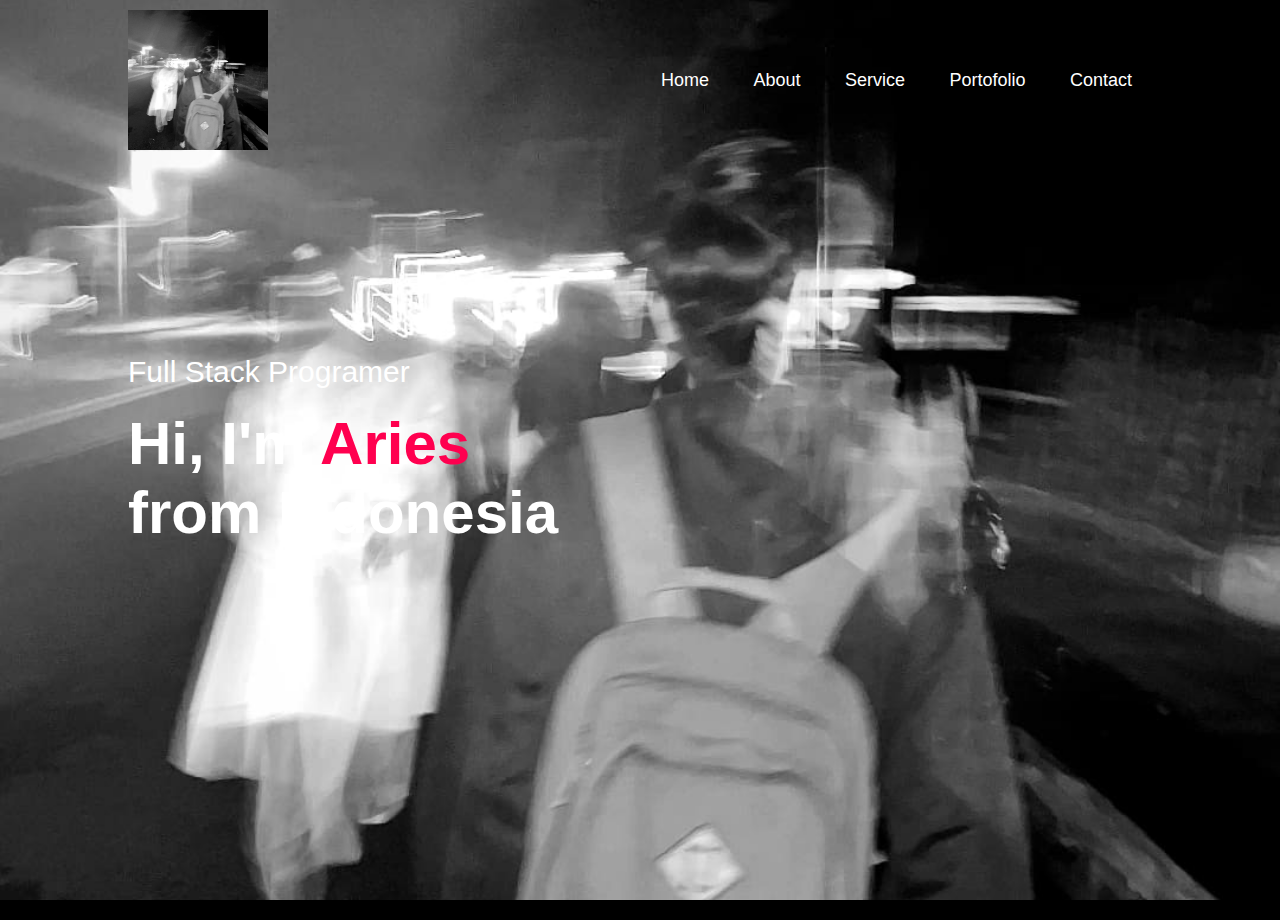
==== tesPersonal/index.html @ a739a210 "Add files via upload" ====
<!DOCTYPE html>
<html lang="en">
<head>
    <meta charset="UTF-8">
    <meta name="viewport" content="width=device-width, initial-scale=1.0">
    <title>Personal WEB Aris</title>
    <link rel="stylesheet" href="style.css">
</head>
<body>
    <div id="header">
        <div class="container">
            <nav>
                <img src="src/Aris.jpg" class="logo">
                <ul>
                    <li><a href="#">Home</a></li>
                    <li><a href="#">About</a></li>
                    <li><a href="#">Service</a></li>
                    <li><a href="#">Portofolio</a></li>
                    <li><a href="#">Contact</a></li>
                </ul>
            </nav>
            <div class="header-text">
                <p>Full Stack Programer</p>
                <h1>Hi, I'm <span>Aries</span><br>
                from Indonesia</h1>
            </div>
        </div>
    </div>
    <div id="about">
        <div class="container">
            <div class="row">
                <div class="about-col-1">
                    
                </div>
                <div class="about-col-2"></div>
            </div>
        </div>
    </div>

</body>
</html>
---- tesPersonal/style.css ----
*{
    margin: 0;
    padding: 0;
    font-family: 'Poppins', sans-serif;
    box-sizing: border-box;
}

body {
    background: black;
    color: white;
}

#header {
    width: 100%;
    height: 100vh;
    background-image: url(src/Aris.jpg);
    background-size: cover;
    background-position: center;
}

.container {
    padding: 10px 10%;
}

nav {
    display: flex;
    align-items: center;
    justify-content: space-between;
    flex-wrap: wrap;
}

.logo {
    width: 140px;
}

nav ul li {
    display: inline-block;
    list-style: none;
    margin: 10px 20px;
}

nav ul li a {
    color: white;
    text-decoration: none;
    font-size: 18px;
    position: relative;
}

nav ul li a::after {
    content: '';
    width: 0;
    height: 3px;
    background: #ff004f;
    position: absolute;
    left: 0;
    bottom: -6px;
    transition: 0.3s;
}

nav ul li a:hover::after {
    width: 100%;
}

.header-text {
    margin-top: 20%;
    font-size: 30px;
}

.header-text h1 {
    font-size: 60px;
    margin-top: 20px;
}

.header-text h1 span {
    color: #ff004f;
}
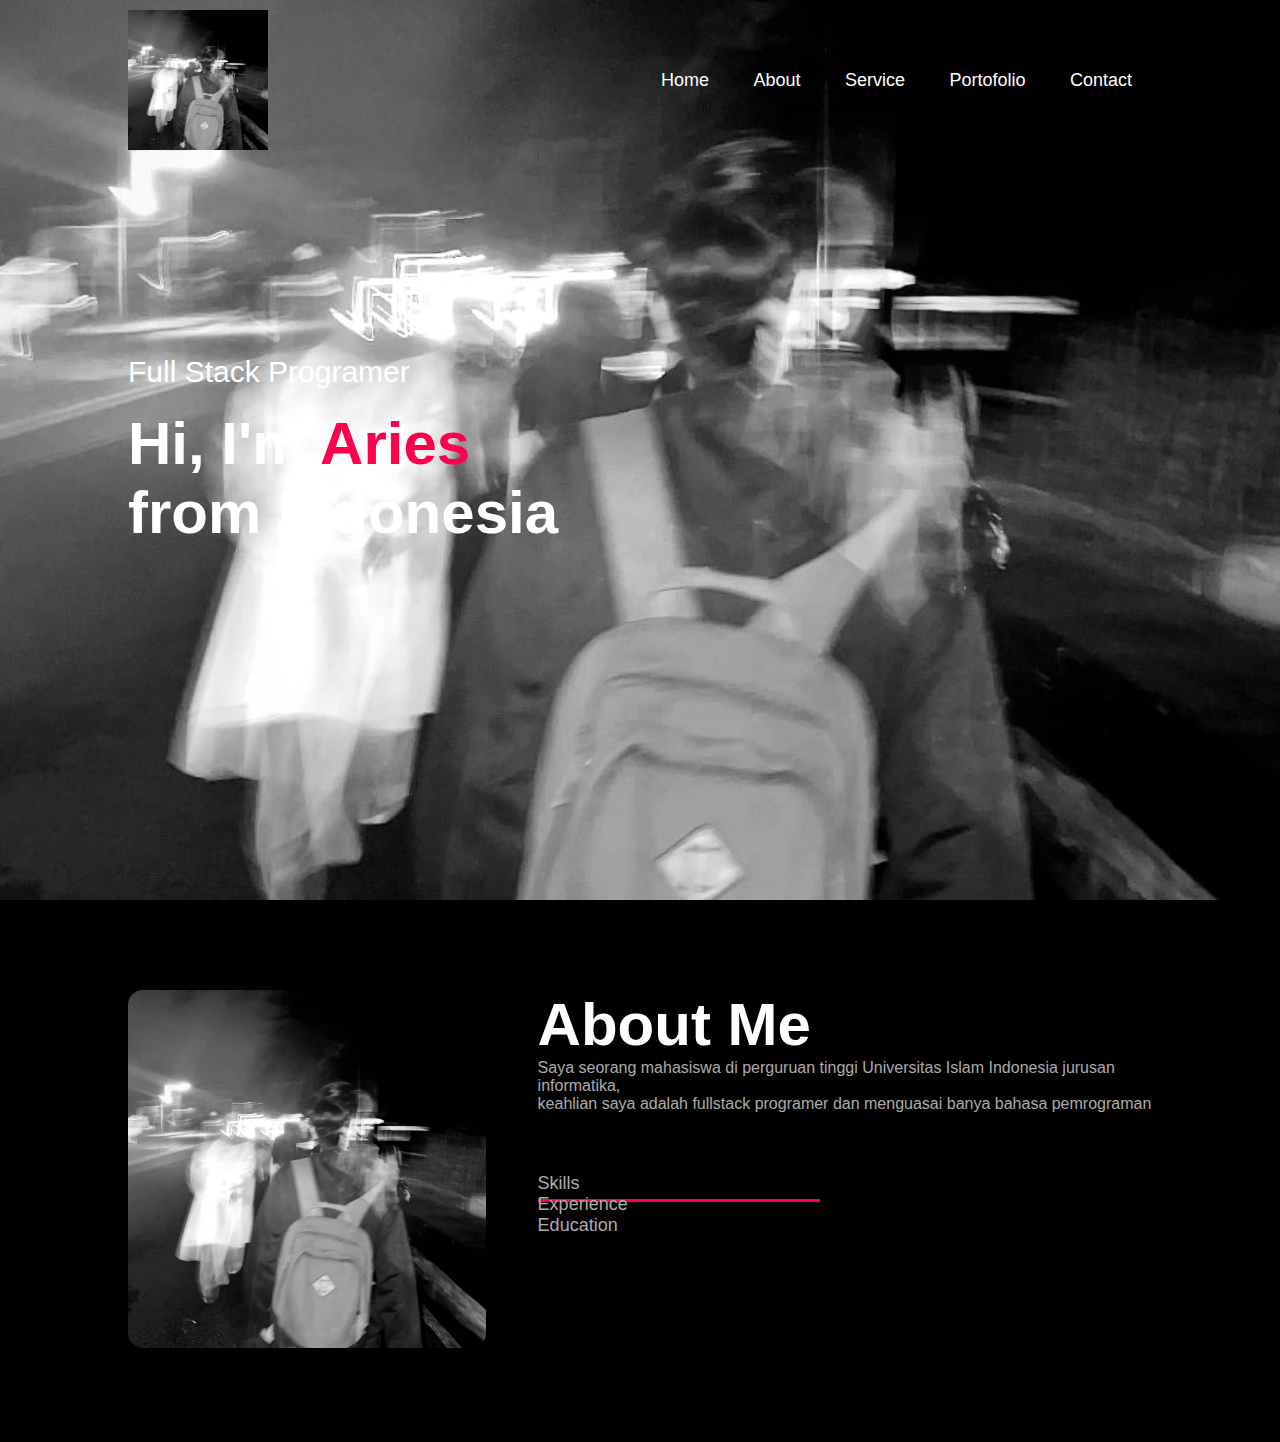
==== commit 6fdf3421: "Add files via upload" ====
--- a/tesPersonal/index.html
+++ b/tesPersonal/index.html
@@ -26,13 +26,22 @@
             </div>
         </div>
     </div>
+    <!-- about -->
     <div id="about">
         <div class="container">
             <div class="row">
                 <div class="about-col-1">
-                    
+                    <img src="src/Aris.jpg">
                 </div>
-                <div class="about-col-2"></div>
+                <div class="about-col-2">
+                    <h1 class="sub-title">About Me</h1>
+                    <p>Saya seorang mahasiswa di perguruan tinggi Universitas Islam Indonesia jurusan informatika,<br>
+                    keahlian saya adalah fullstack programer dan menguasai banya bahasa pemrograman</p>
+                    <div class="tab-titles"></div>
+                        <p class="tab-links active-link">Skills</p>
+                        <p class="tab-links">Experience</p>
+                        <p class="tab-links">Education</p>
+                </div>
             </div>
         </div>
     </div>
--- a/tesPersonal/style.css
+++ b/tesPersonal/style.css
@@ -73,4 +73,64 @@
 
 .header-text h1 span {
     color: #ff004f;
+}
+
+/* About */
+
+#about {
+    padding: 80px 0;
+    color: #ababab;
+}
+
+.row {
+    display: flex;
+    justify-content: space-between;
+    flex-wrap: wrap;
+}
+
+.about-col-1 {
+    flex-basis: 35%;    
+}
+
+.about-col-1 img {
+    width: 100%;
+    border-radius: 15px;
+}
+
+.about-col-2 {
+    flex-basis: 60%;
+}
+
+.sub-title {
+    font-size: 60px;
+    font-weight: 600;
+    color: white;
+}
+
+.tab-titles {
+    display: flex;
+    margin: 20px 0 40px;
+}
+
+.tab-links {
+    margin-right: 50px;
+    font-size: 18px;
+    font-weight: 500;
+    cursor: pointer;
+    position: relative;
+}
+
+.tab-links::after {
+    content: '';
+    width: 0;
+    height: 3px;
+    background: #ff004f;
+    position: absolute;
+    left: 0;
+    bottom: -8px;
+    transition: 0.5s;
+}
+
+.tab-links.active-link::after {
+    width: 50%;
 }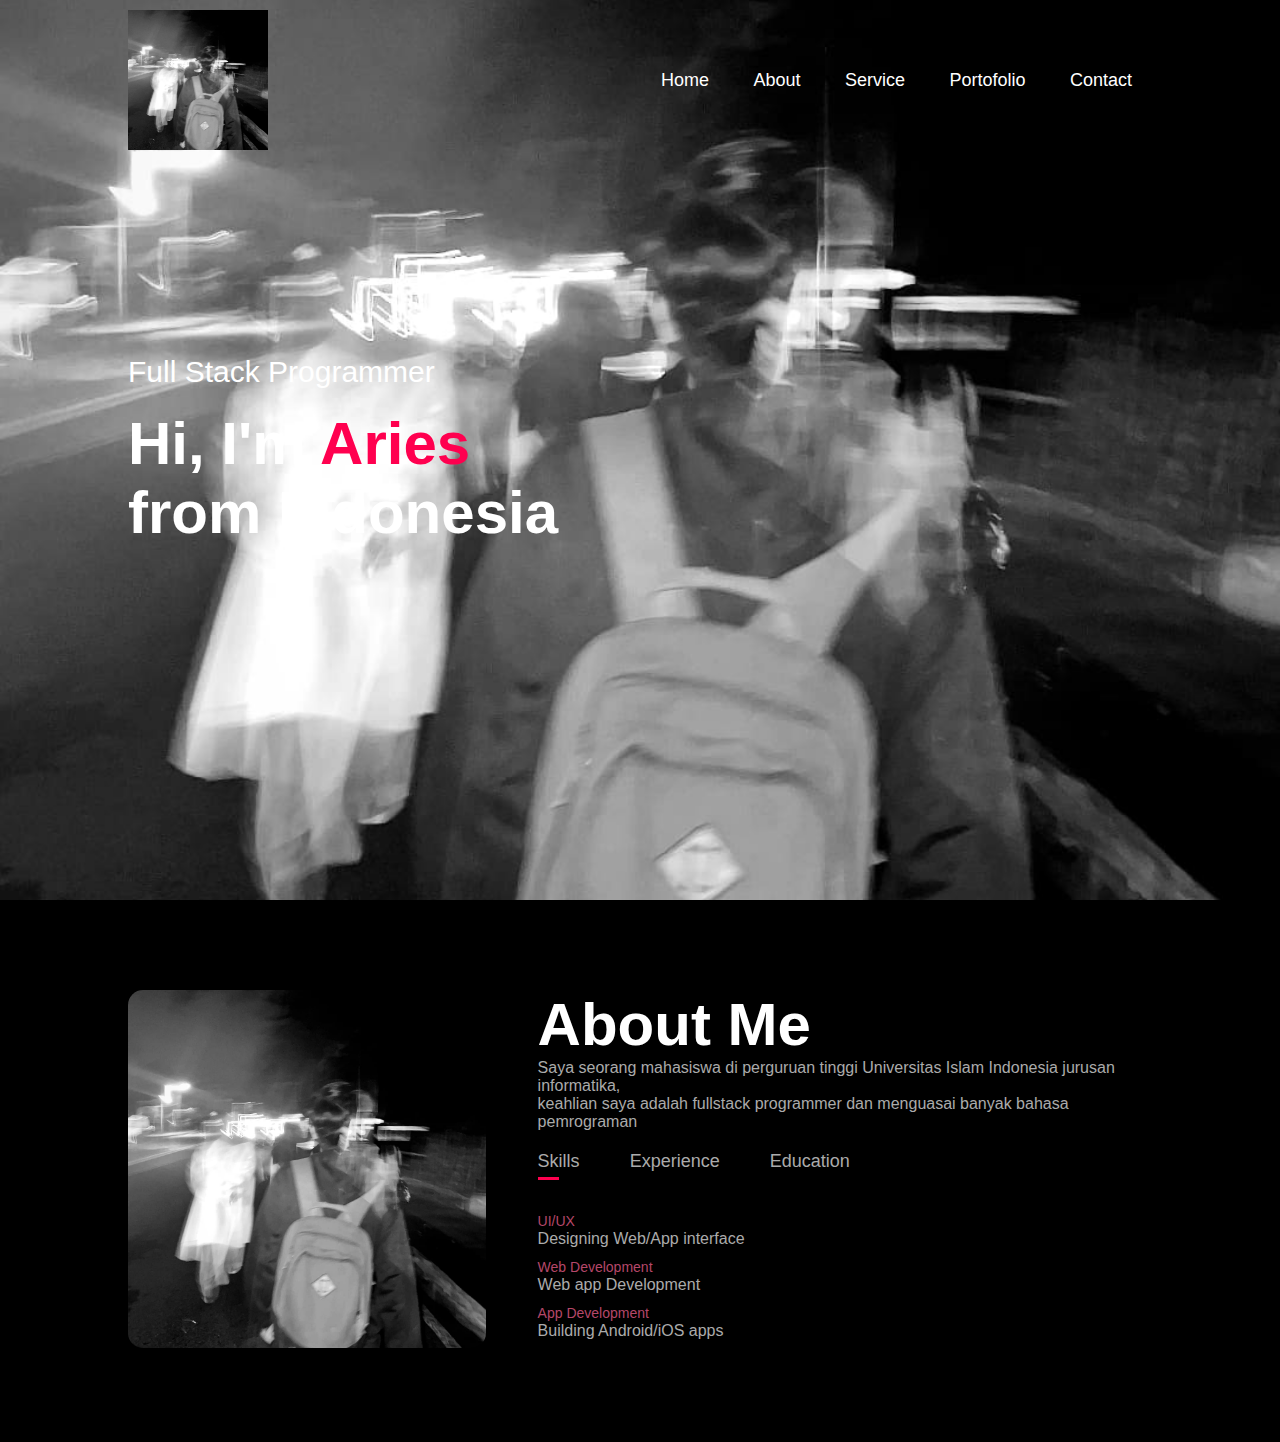
==== commit 487b74c5: "Add files via upload" ====
--- a/tesPersonal/index.html
+++ b/tesPersonal/index.html
@@ -10,7 +10,7 @@
     <div id="header">
         <div class="container">
             <nav>
-                <img src="src/Aris.jpg" class="logo">
+                <img src="src/Aris.jpg" class="logo" alt="Logo">
                 <ul>
                     <li><a href="#">Home</a></li>
                     <li><a href="#">About</a></li>
@@ -20,7 +20,7 @@
                 </ul>
             </nav>
             <div class="header-text">
-                <p>Full Stack Programer</p>
+                <p>Full Stack Programmer</p>
                 <h1>Hi, I'm <span>Aries</span><br>
                 from Indonesia</h1>
             </div>
@@ -31,20 +31,46 @@
         <div class="container">
             <div class="row">
                 <div class="about-col-1">
-                    <img src="src/Aris.jpg">
+                    <img src="src/Aris.jpg" alt="Aris">
                 </div>
                 <div class="about-col-2">
                     <h1 class="sub-title">About Me</h1>
                     <p>Saya seorang mahasiswa di perguruan tinggi Universitas Islam Indonesia jurusan informatika,<br>
-                    keahlian saya adalah fullstack programer dan menguasai banya bahasa pemrograman</p>
-                    <div class="tab-titles"></div>
-                        <p class="tab-links active-link">Skills</p>
-                        <p class="tab-links">Experience</p>
-                        <p class="tab-links">Education</p>
+                    keahlian saya adalah fullstack programmer dan menguasai banyak bahasa pemrograman</p>
+                    <div class="tab-titles">
+                        <p class="tab-links active-link" onclick="opentab('skills')">Skills</p>
+                        <p class="tab-links" onclick="opentab('experience')">Experience</p>
+                        <p class="tab-links" onclick="opentab('education')">Education</p>
+                    </div>
+                    <div class="tab-contents active-tab" id="skills">
+                        <ul>
+                            <li><span>UI/UX</span><br>Designing Web/App interface</li>
+                            <li><span>Web Development</span><br>Web app Development</li>
+                            <li><span>App Development</span><br>Building Android/iOS apps</li>
+                        </ul>
+                    </div>
+                    <div class="tab-contents" id="experience">
+                        <ul>
+                            <li><span>2019-2020</span><br>UI/UX Design Executive</li>
+                            <li><span>2021-2022</span><br>Team lead StarApp</li>
+                            <li><span>2024-2025</span><br>Internship at Big 4 Company</li>
+                        </ul>
+                    </div>
+                    <div class="tab-contents" id="education">
+                        <ul>
+                            <li><span>2023-2025</span><br>Study at University Islamic of Indonesia</li>
+                            <li><span>2021-2022</span><br>Frontend Developer training at IT bootcamp</li>
+                            <li><span>2019-2021</span><br>Backend Developer training at IT bootcamp</li>
+                        </ul>
+                    </div>
                 </div>
             </div>
         </div>
     </div>
 
+    <script src="main.js">
+        
+    </script>
+
 </body>
-</html>+</html>
--- a/tesPersonal/style.css
+++ b/tesPersonal/style.css
@@ -133,4 +133,22 @@
 
 .tab-links.active-link::after {
     width: 50%;
+}
+
+.tab-contents ul li{
+    list-style: none;
+    margin: 10px 0;
+}
+
+.tab-contents ul li span {
+    color:#b54769;
+    font-size: 14px;
+}
+
+.tab-contents {
+    display: none;
+}
+
+.tab-contents.active-tab {
+    display: block;
 }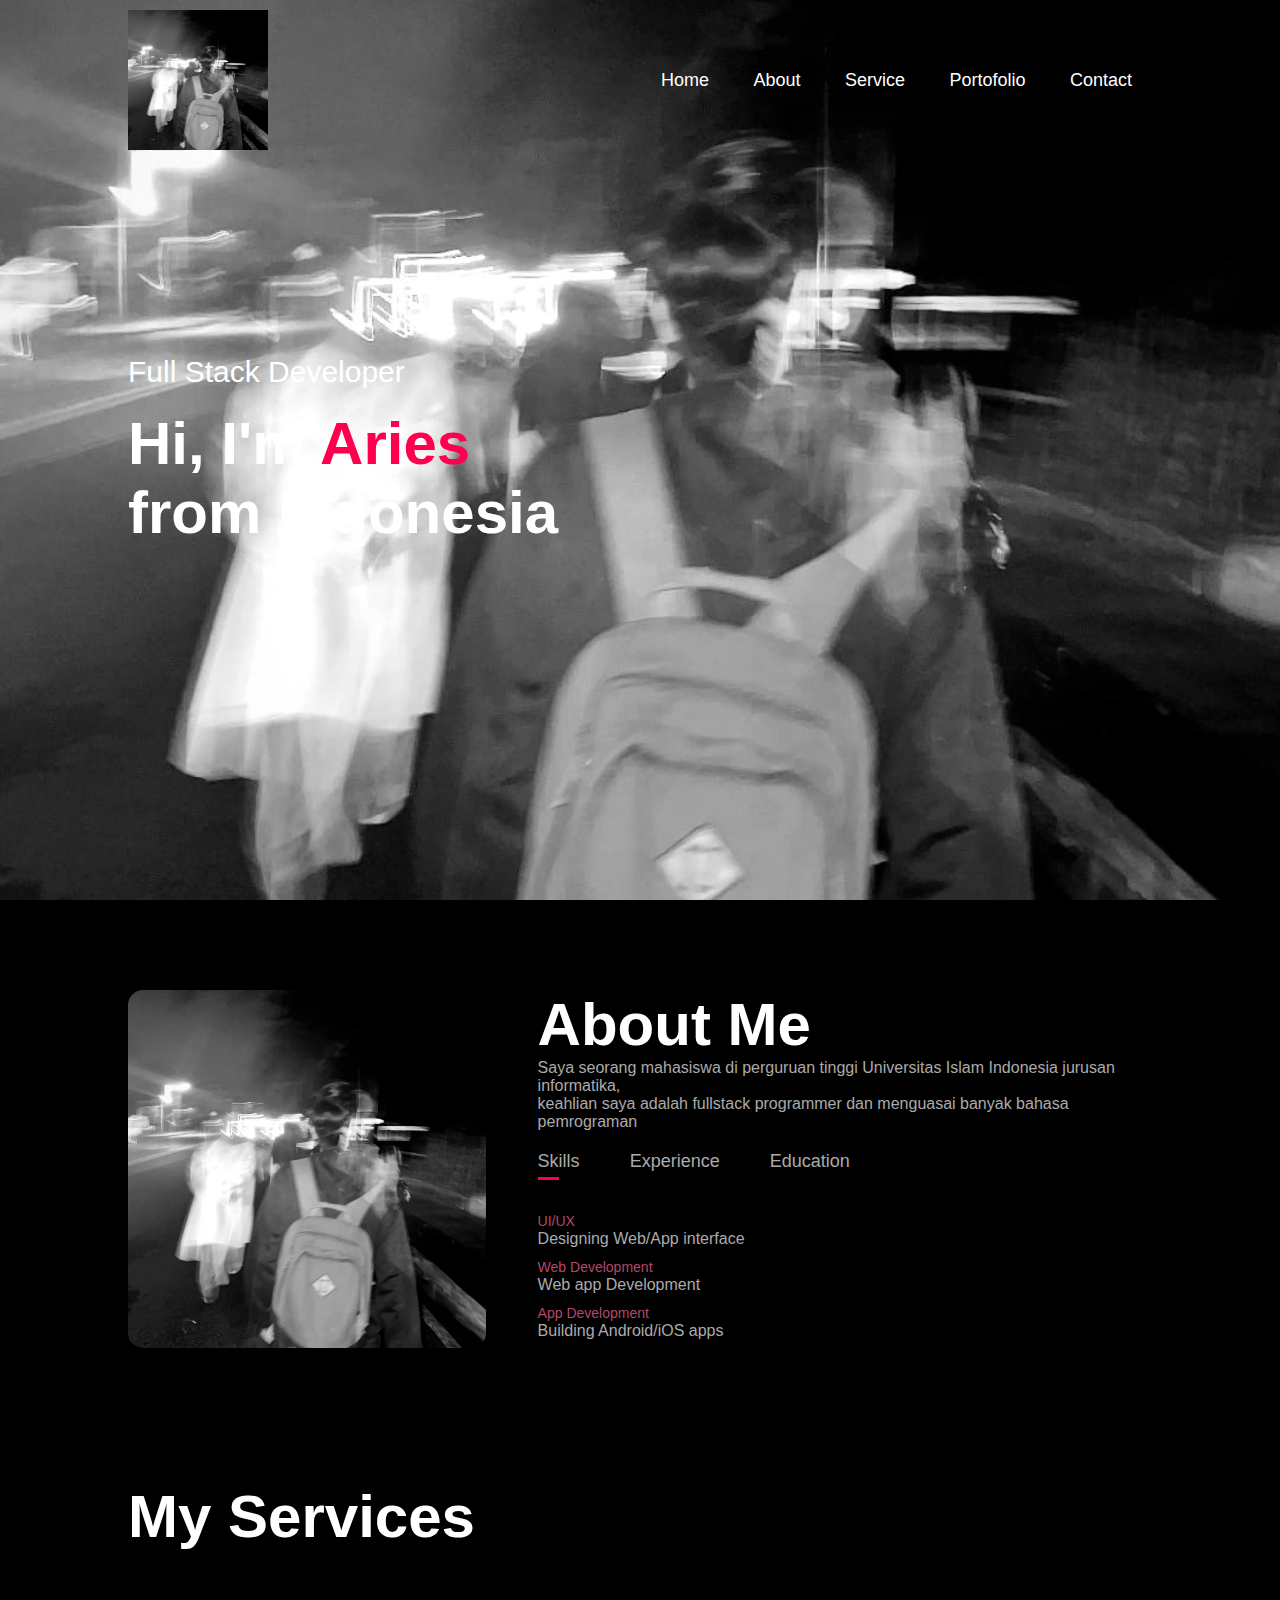
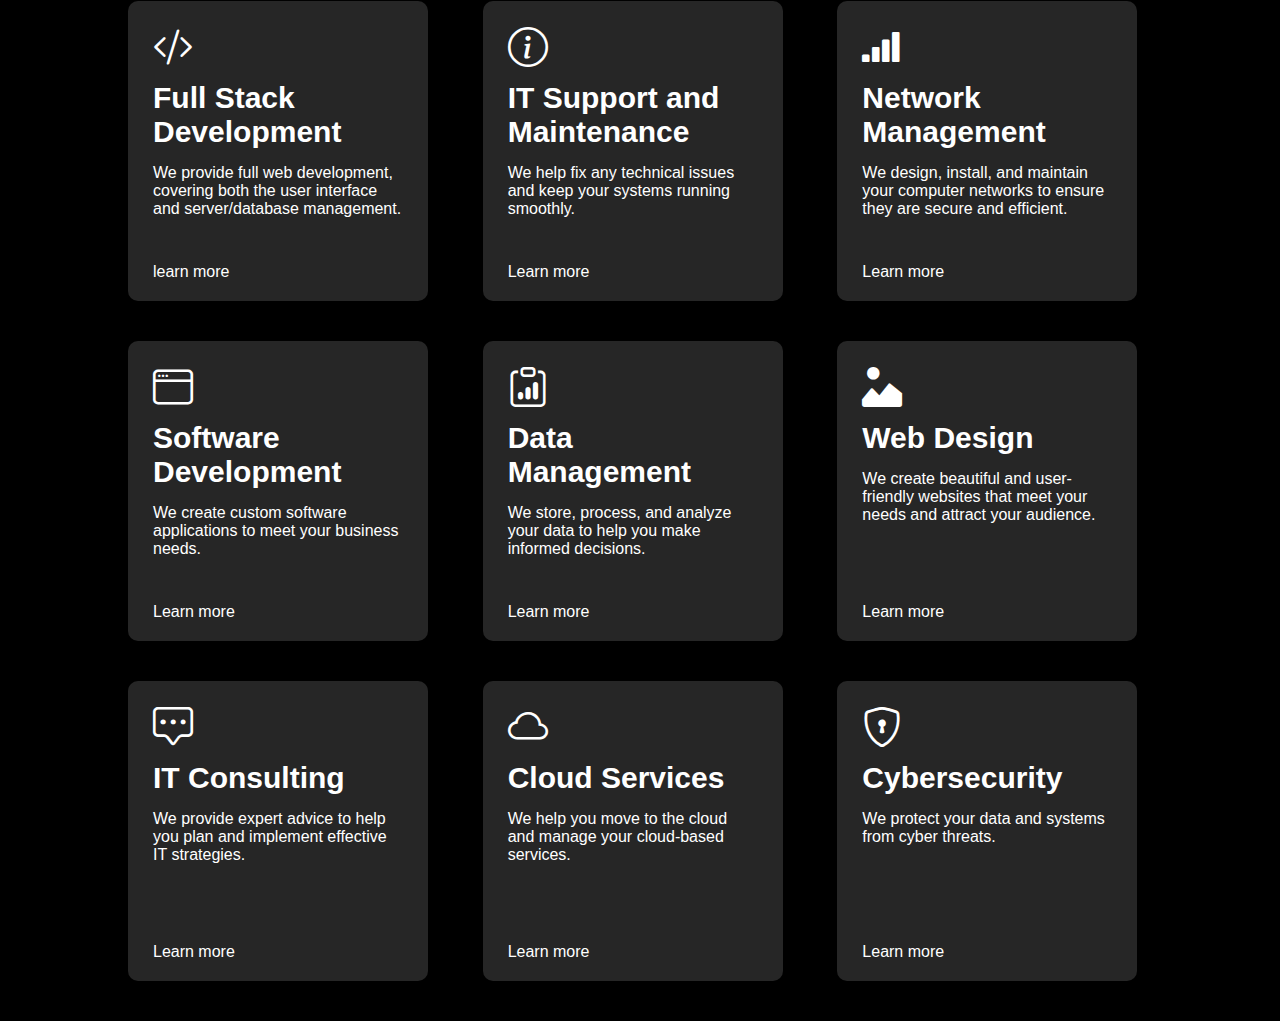
==== commit 1dc5b0e4: "Add files via upload" ====
--- a/tesPersonal/index.html
+++ b/tesPersonal/index.html
@@ -1,76 +1,172 @@
 <!DOCTYPE html>
 <html lang="en">
-<head>
-    <meta charset="UTF-8">
-    <meta name="viewport" content="width=device-width, initial-scale=1.0">
+  <head>
+    <meta charset="UTF-8" />
+    <meta name="viewport" content="width=device-width, initial-scale=1.0" />
     <title>Personal WEB Aris</title>
-    <link rel="stylesheet" href="style.css">
-</head>
-<body>
+    <link rel="stylesheet" href="style.css" />
+    <link rel="stylesheet" href="https://cdn.jsdelivr.net/npm/bootstrap-icons@1.11.3/font/bootstrap-icons.min.css">
+
+  </head>
+  <body>
     <div id="header">
-        <div class="container">
-            <nav>
-                <img src="src/Aris.jpg" class="logo" alt="Logo">
-                <ul>
-                    <li><a href="#">Home</a></li>
-                    <li><a href="#">About</a></li>
-                    <li><a href="#">Service</a></li>
-                    <li><a href="#">Portofolio</a></li>
-                    <li><a href="#">Contact</a></li>
-                </ul>
-            </nav>
-            <div class="header-text">
-                <p>Full Stack Programmer</p>
-                <h1>Hi, I'm <span>Aries</span><br>
-                from Indonesia</h1>
-            </div>
+      <div class="container">
+        <nav>
+          <img src="src/Aris.jpg" class="logo" alt="Logo" />
+          <ul>
+            <li><a href="#">Home</a></li>
+            <li><a href="#">About</a></li>
+            <li><a href="#">Service</a></li>
+            <li><a href="#">Portofolio</a></li>
+            <li><a href="#">Contact</a></li>
+          </ul>
+        </nav>
+        <div class="header-text">
+          <p>Full Stack Developer</p>
+          <h1>
+            Hi, I'm <span>Aries</span><br />
+            from Indonesia
+          </h1>
         </div>
+      </div>
     </div>
     <!-- about -->
     <div id="about">
-        <div class="container">
-            <div class="row">
-                <div class="about-col-1">
-                    <img src="src/Aris.jpg" alt="Aris">
-                </div>
-                <div class="about-col-2">
-                    <h1 class="sub-title">About Me</h1>
-                    <p>Saya seorang mahasiswa di perguruan tinggi Universitas Islam Indonesia jurusan informatika,<br>
-                    keahlian saya adalah fullstack programmer dan menguasai banyak bahasa pemrograman</p>
-                    <div class="tab-titles">
-                        <p class="tab-links active-link" onclick="opentab('skills')">Skills</p>
-                        <p class="tab-links" onclick="opentab('experience')">Experience</p>
-                        <p class="tab-links" onclick="opentab('education')">Education</p>
-                    </div>
-                    <div class="tab-contents active-tab" id="skills">
-                        <ul>
-                            <li><span>UI/UX</span><br>Designing Web/App interface</li>
-                            <li><span>Web Development</span><br>Web app Development</li>
-                            <li><span>App Development</span><br>Building Android/iOS apps</li>
-                        </ul>
-                    </div>
-                    <div class="tab-contents" id="experience">
-                        <ul>
-                            <li><span>2019-2020</span><br>UI/UX Design Executive</li>
-                            <li><span>2021-2022</span><br>Team lead StarApp</li>
-                            <li><span>2024-2025</span><br>Internship at Big 4 Company</li>
-                        </ul>
-                    </div>
-                    <div class="tab-contents" id="education">
-                        <ul>
-                            <li><span>2023-2025</span><br>Study at University Islamic of Indonesia</li>
-                            <li><span>2021-2022</span><br>Frontend Developer training at IT bootcamp</li>
-                            <li><span>2019-2021</span><br>Backend Developer training at IT bootcamp</li>
-                        </ul>
-                    </div>
-                </div>
+      <div class="container">
+        <div class="row">
+          <div class="about-col-1">
+            <img src="src/Aris.jpg" alt="Aris" />
+          </div>
+          <div class="about-col-2">
+            <h1 class="sub-title">About Me</h1>
+            <p>
+              Saya seorang mahasiswa di perguruan tinggi Universitas Islam
+              Indonesia jurusan informatika,<br />
+              keahlian saya adalah fullstack programmer dan menguasai banyak
+              bahasa pemrograman
+            </p>
+            <div class="tab-titles">
+              <p class="tab-links active-link" onclick="opentab('skills')">
+                Skills
+              </p>
+              <p class="tab-links" onclick="opentab('experience')">
+                Experience
+              </p>
+              <p class="tab-links" onclick="opentab('education')">Education</p>
             </div>
+            <div class="tab-contents active-tab" id="skills">
+              <ul>
+                <li><span>UI/UX</span><br />Designing Web/App interface</li>
+                <li><span>Web Development</span><br />Web app Development</li>
+                <li>
+                  <span>App Development</span><br />Building Android/iOS apps
+                </li>
+              </ul>
+            </div>
+            <div class="tab-contents" id="experience">
+              <ul>
+                <li><span>2019-2020</span><br />UI/UX Design Executive</li>
+                <li><span>2021-2022</span><br />Team lead StarApp</li>
+                <li><span>2024-2025</span><br />Internship at Big 4 Company</li>
+              </ul>
+            </div>
+            <div class="tab-contents" id="education">
+              <ul>
+                <li>
+                  <span>2023-2025</span><br />Study at University Islamic of
+                  Indonesia
+                </li>
+                <li>
+                  <span>2021-2022</span><br />Frontend Developer training at IT
+                  bootcamp
+                </li>
+                <li>
+                  <span>2019-2021</span><br />Backend Developer training at IT
+                  bootcamp
+                </li>
+              </ul>
+            </div>
+          </div>
         </div>
+      </div>
     </div>
 
-    <script src="main.js">
-        
-    </script>
+    <!-- services -->
+    <div id="services">
+      <div class="container">
+        <h1 class="sub-title">My Services</h1>
+        <div class="services-list">
 
-</body>
+            <div>
+                <i class="bi bi-code-slash"></i>
+                <h2>Full Stack Development</h2>
+                <p>We provide full web development, covering both the user interface and server/database management.</p>
+                <a href="#">learn more</a>
+            </div>
+
+            <div>
+                <i class="bi bi-info-circle"></i>
+                <h2>IT Support and Maintenance</h2>
+                <p>We help fix any technical issues and keep your systems running smoothly.</p>
+                <a href="#">Learn more</a>
+            </div>
+            
+            <div>
+                <i class="bi bi-reception-4"></i>
+                <h2>Network Management</h2>
+                <p>We design, install, and maintain your computer networks to ensure they are secure and efficient.</p>
+                <a href="#">Learn more</a>
+            </div>
+
+            <div>
+                <i class="bi bi-window"></i>
+                <h2>Software Development</h2>
+                <p>We create custom software applications to meet your business needs.</p>
+                <a href="#">Learn more</a>
+            </div>
+            
+            <div>
+                <i class="bi bi-clipboard-data"></i>
+                <h2>Data Management <br> </h2>
+                <p>We store, process, and analyze your data to help you make informed decisions.</p>
+                <a href="#">Learn more</a>
+            </div>
+
+            <div>
+                <i class="bi bi-image-alt"></i>
+                <h2>Web Design</h2>
+                <p>We create beautiful and user-friendly websites that meet your needs and attract your audience.</p>
+                <a href="#">Learn more</a>
+            </div>
+            
+            
+            <div>
+                <i class="bi bi-chat-square-dots"></i>
+                <h2>IT Consulting</h2>
+                <p>We provide expert advice to help you plan and implement effective IT strategies.</p>
+                <a href="#">Learn more</a>
+            </div>
+            
+            <div>
+                <i class="bi bi-cloud"></i>
+                <h2>Cloud Services</h2>
+                <p>We help you move to the cloud and manage your cloud-based services.</p>
+                <a href="#">Learn more</a>
+            </div>
+            
+            <div>
+                <i class="bi bi-shield-lock"></i>
+                <h2>Cybersecurity</h2>
+                <p>We protect your data and systems from cyber threats.</p>
+                <a href="#">Learn more</a>
+            </div>
+            
+
+          </div>
+        </div>
+      </div>
+    </div>
+
+    <script src="main.js"></script>
+  </body>
 </html>
--- a/tesPersonal/style.css
+++ b/tesPersonal/style.css
@@ -1,4 +1,4 @@
-*{
+* {
     margin: 0;
     padding: 0;
     font-family: 'Poppins', sans-serif;
@@ -89,7 +89,7 @@
 }
 
 .about-col-1 {
-    flex-basis: 35%;    
+    flex-basis: 35%;
 }
 
 .about-col-1 img {
@@ -135,13 +135,13 @@
     width: 50%;
 }
 
-.tab-contents ul li{
+.tab-contents ul li {
     list-style: none;
     margin: 10px 0;
 }
 
 .tab-contents ul li span {
-    color:#b54769;
+    color: #b54769;
     font-size: 14px;
 }
 
@@ -151,4 +151,61 @@
 
 .tab-contents.active-tab {
     display: block;
-}+}
+
+/* services */
+
+#services {
+    padding: 30px 0;
+}
+
+.services-list {
+    display: grid;
+    grid-template-columns: repeat(auto-fit, minmax(275px, 1fr));
+    grid-gap: 40px;
+    margin-top: 50px;
+
+}
+
+.services-list div {
+    background: #262626;
+    padding: 25px;
+    position: relative;
+    font-size: 15px;
+    font-weight: 300;
+    width: 300px;
+    height: 300px;
+    border-radius: 10px;
+    transition: background 0.5s, transform 0.5s;
+}
+
+.services-list div h2 {
+    font-size: 30px;
+    font-weight: 600;
+    margin-bottom: 15px;
+    margin-top: 10px;
+}
+
+.services-list div p {
+    margin-bottom: 30px;
+    font-size: 16px;
+}
+
+.services-list div a {
+    text-decoration: none;
+    color: #fff;
+    position: absolute;
+    font-size: 16px;
+    bottom: 20px;
+    display: inline-block;
+}
+
+.services-list div i {
+    font-size:40px;
+    margin-bottom: 30px;
+}
+
+.services-list div:hover {
+    background: #ff004f;
+    transform: translateY(-10px);
+}
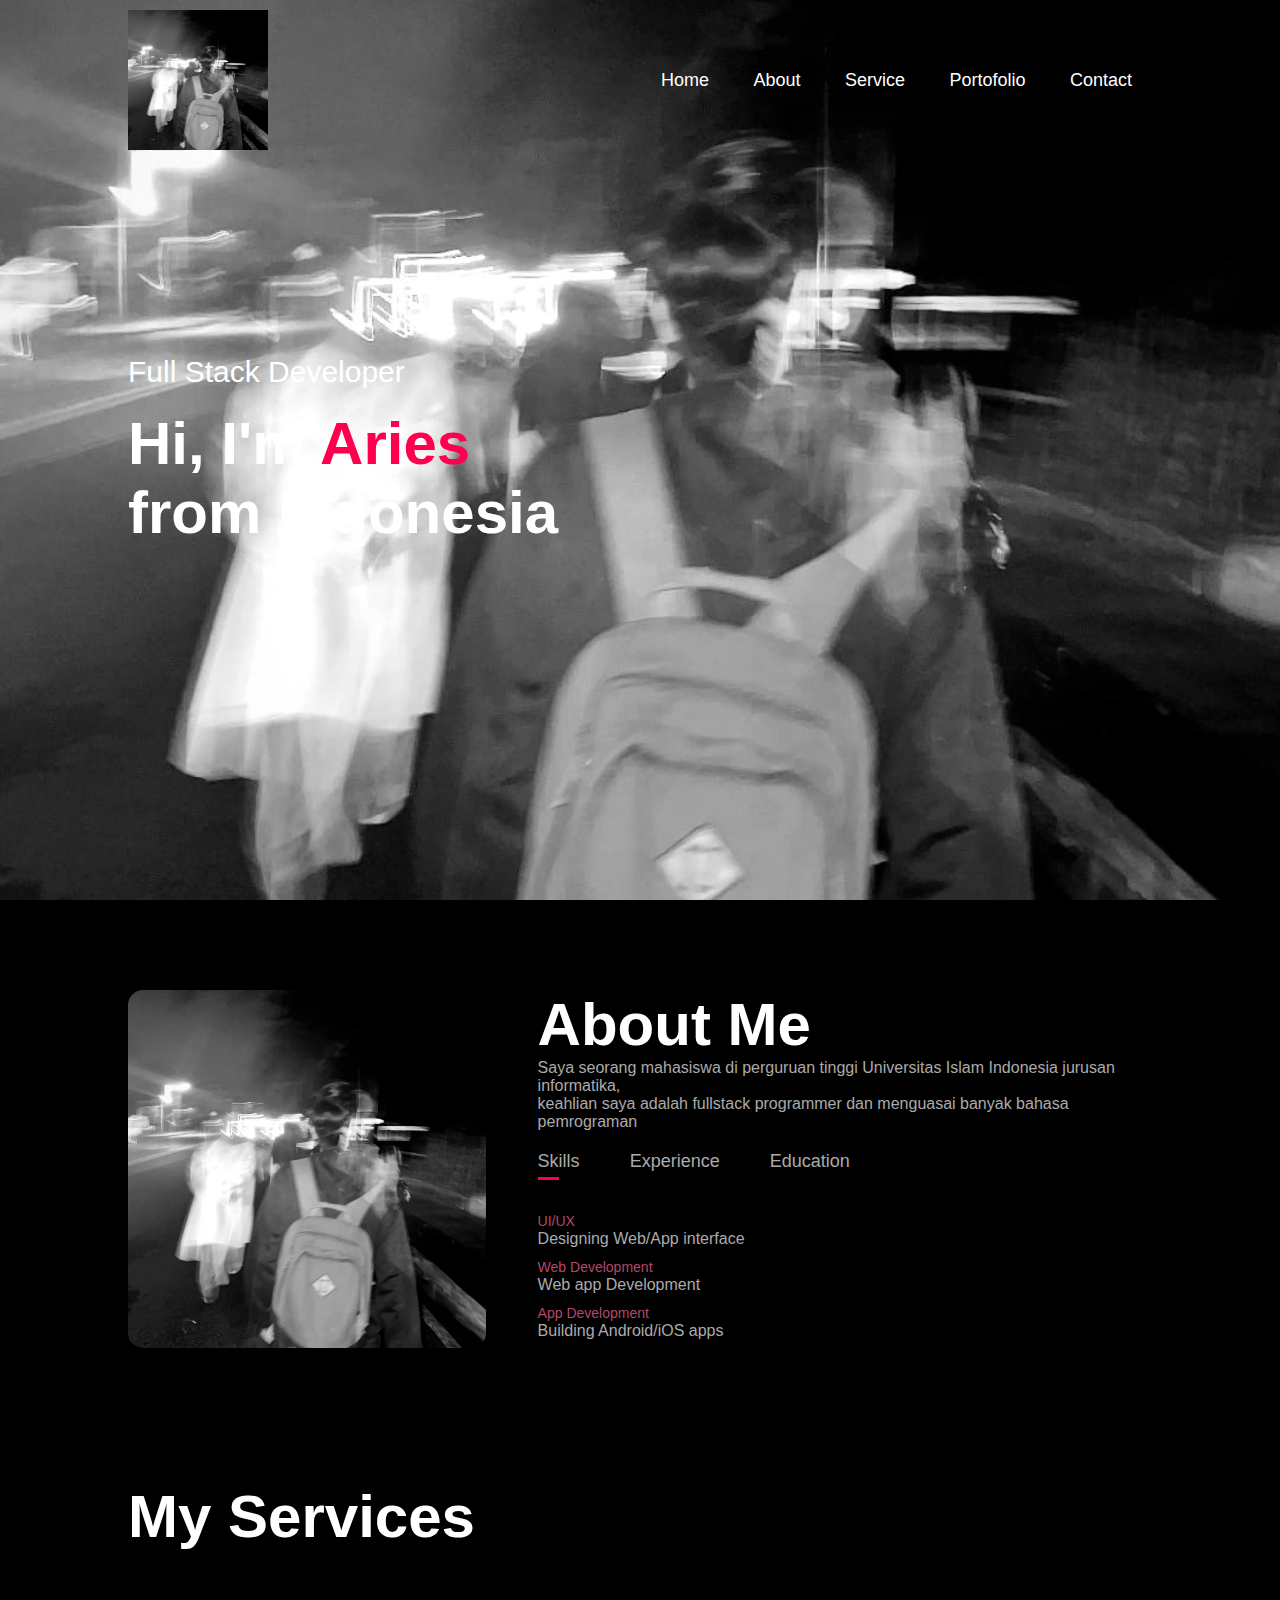
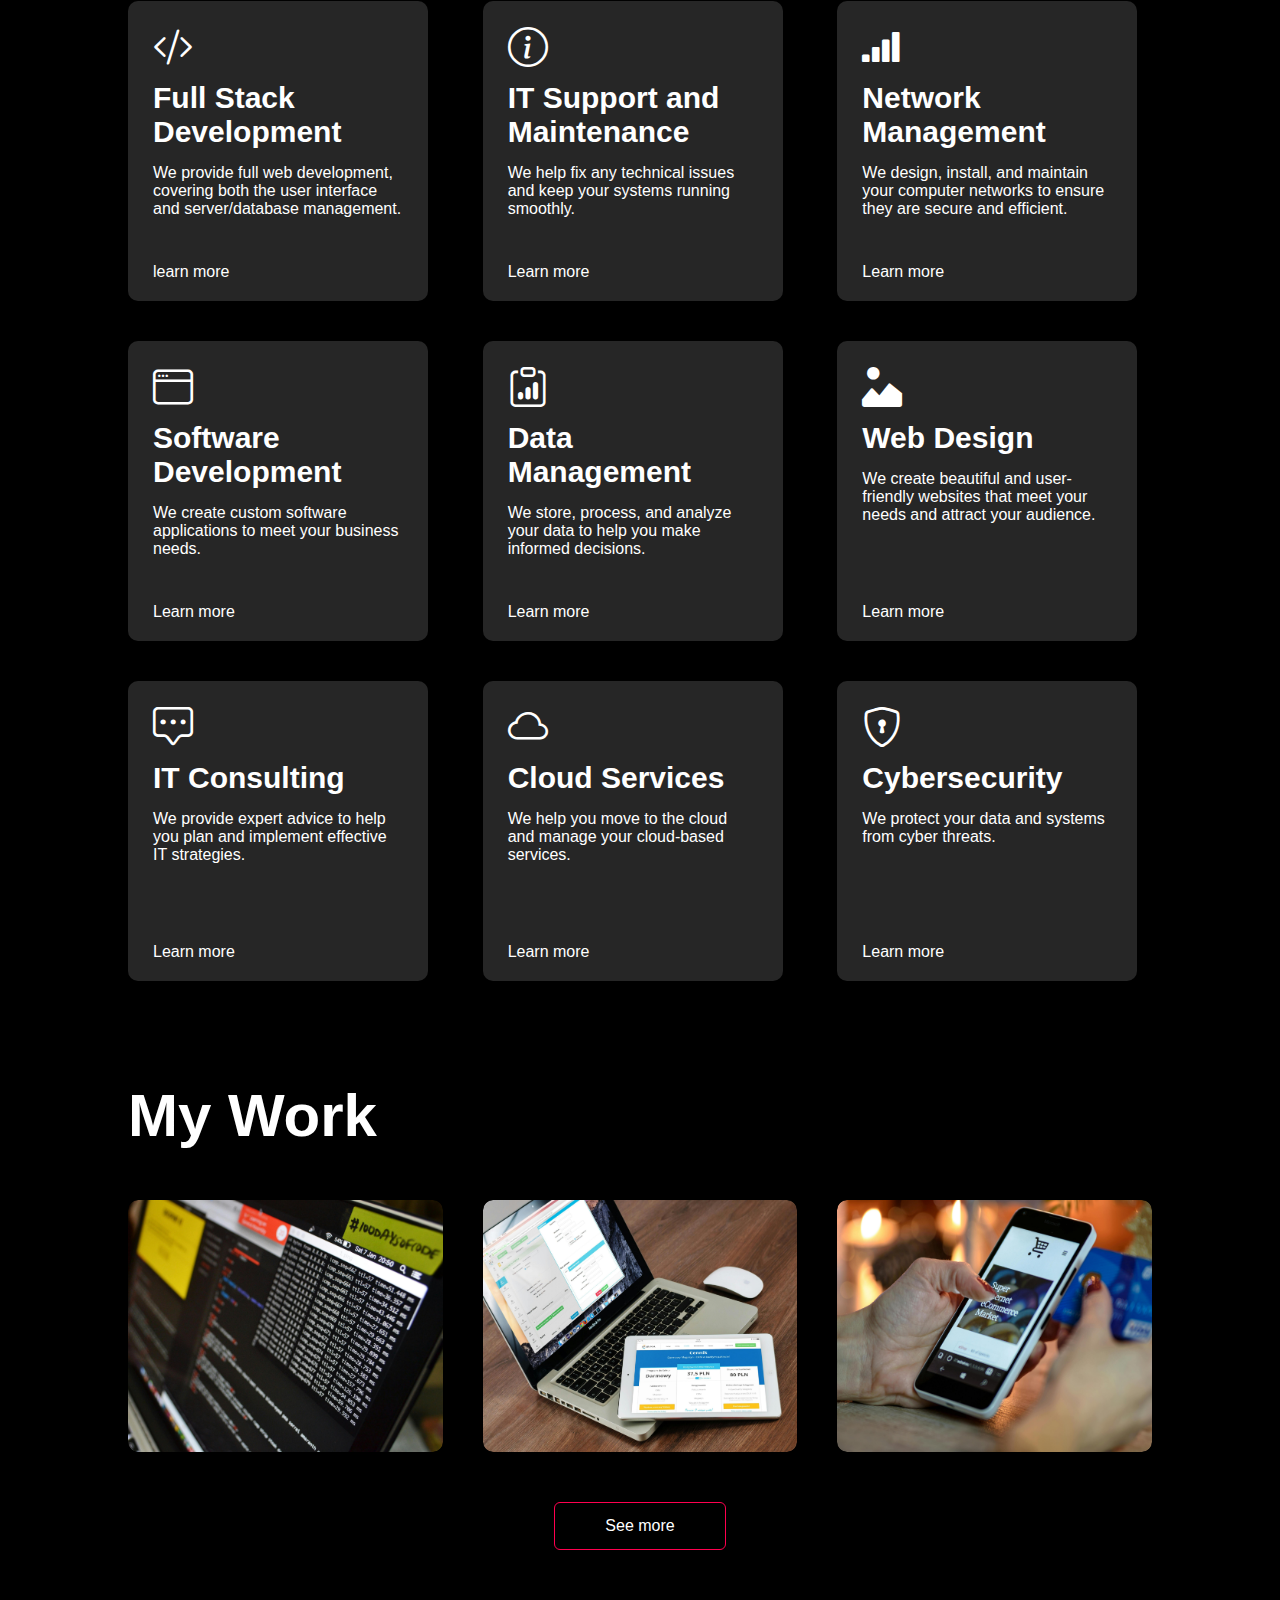
==== commit fcecdda0: "Add files via upload" ====
--- a/tesPersonal/index.html
+++ b/tesPersonal/index.html
@@ -167,6 +167,48 @@
       </div>
     </div>
 
+    <!-- portofolio -->
+    <div id="portofolio">
+      <div class="container">
+          <h1 class="sub-title">My Work</h1>
+          <div class="work-list">
+            <div class="work">
+              <img src="src/img1.jpg" alt="Security Program" class="img-porto">
+              <div class="layer">
+                <h3>Security Program</h3>
+                <p>Program keamanan yang melindungi data dan privasi Anda dari ancaman digital.</p>
+                <a href="#">
+                  <i class="bi bi-box-arrow-up-right"></i>
+                </a>
+              </div>
+            </div>
+            <div class="work">
+              <img src="src/img2.jpg" alt="Investment cross-platform app" class="img-porto">
+              <div class="layer">
+                <h3>Multiplatform Investment Software </h3>
+                <p>Software investasi yang dapat digunakan di berbagai perangkat untuk memantau
+                  dan mengelola portofolio Anda.</p>
+                  <a href="#">
+                    <i class="bi bi-box-arrow-up-right"></i>
+                  </a>
+              </div>
+            </div>
+            <div class="work">
+              <img src="src/img3.jpg" alt="E-commerce" class="img-porto">
+              <div class="layer">
+                <h3>E-commerce App</h3>
+                <p>Aplikasi belanja online yang memudahkan Anda menemukan dan membeli produk favorit.</p>
+                <a href="#">
+                  <i class="bi bi-box-arrow-up-right"></i>
+                </a>
+              </div>
+            </div>
+          </div>
+          <a href="#" a class="btn">See more</a>
+      </div>
+    </div>
+
+
     <script src="main.js"></script>
   </body>
 </html>
--- a/tesPersonal/style.css
+++ b/tesPersonal/style.css
@@ -164,7 +164,6 @@
     grid-template-columns: repeat(auto-fit, minmax(275px, 1fr));
     grid-gap: 40px;
     margin-top: 50px;
-
 }
 
 .services-list div {
@@ -209,3 +208,91 @@
     background: #ff004f;
     transform: translateY(-10px);
 }
+
+/* portofolio */
+#portofolio{
+    padding: 50px 0;
+}
+
+.work {
+    position: relative;
+    overflow: hidden;
+    border-radius: 10px;
+}
+
+.work-list {
+    margin-top: 50px;
+    display: grid;
+    grid-template-columns: repeat(auto-fit, minmax(275px, 1fr));
+    grid-gap: 40px;
+}
+
+.img-porto{
+    border-radius: 10px;
+    width: 100%;
+    display: block;
+    transition: transform 0.75s;
+}
+
+.layer {
+    width: 100%;
+    height: 0;
+    background: linear-gradient(rgba(249, 249, 249, 0.200), #ff004f);
+    border-radius: 10px;
+    position: absolute;
+    left: 0;
+    bottom: 0;
+    overflow: hidden;
+    display: flex;
+    align-items: center;
+    justify-content: center;
+    flex-direction: column;
+    padding: 0 40px;
+    text-align: center;
+    font-size: 16px;
+    transition: height 0.75s;
+}
+
+.layer h3 {
+    font-size: 25px;
+    font-weight: 600;
+    margin-bottom: 20px;
+}
+
+.layer a{
+    margin-top: 20px;
+    color: #ff004f;
+    text-decoration: none;
+    font-size: 18px;
+    line-height: 60px;
+    background: #fff;
+    width: 60px;
+    height: 60px;
+    border-radius: 50%;
+    text-align: center;
+}
+
+.work:hover img{
+    transform: scale(1.1);
+}
+
+.work:hover .layer {
+    height: 100%;
+}
+
+.btn {
+    display: block;
+    margin: 50px auto;
+    width: fit-content;
+    border: 1px solid #ff004f;
+    padding: 14px 50px;
+    border-radius: 6px;
+    text-decoration: none;
+    color: white;
+    transition: background 0.75s;
+}
+
+.btn:hover {
+    background: #ff004f;
+
+}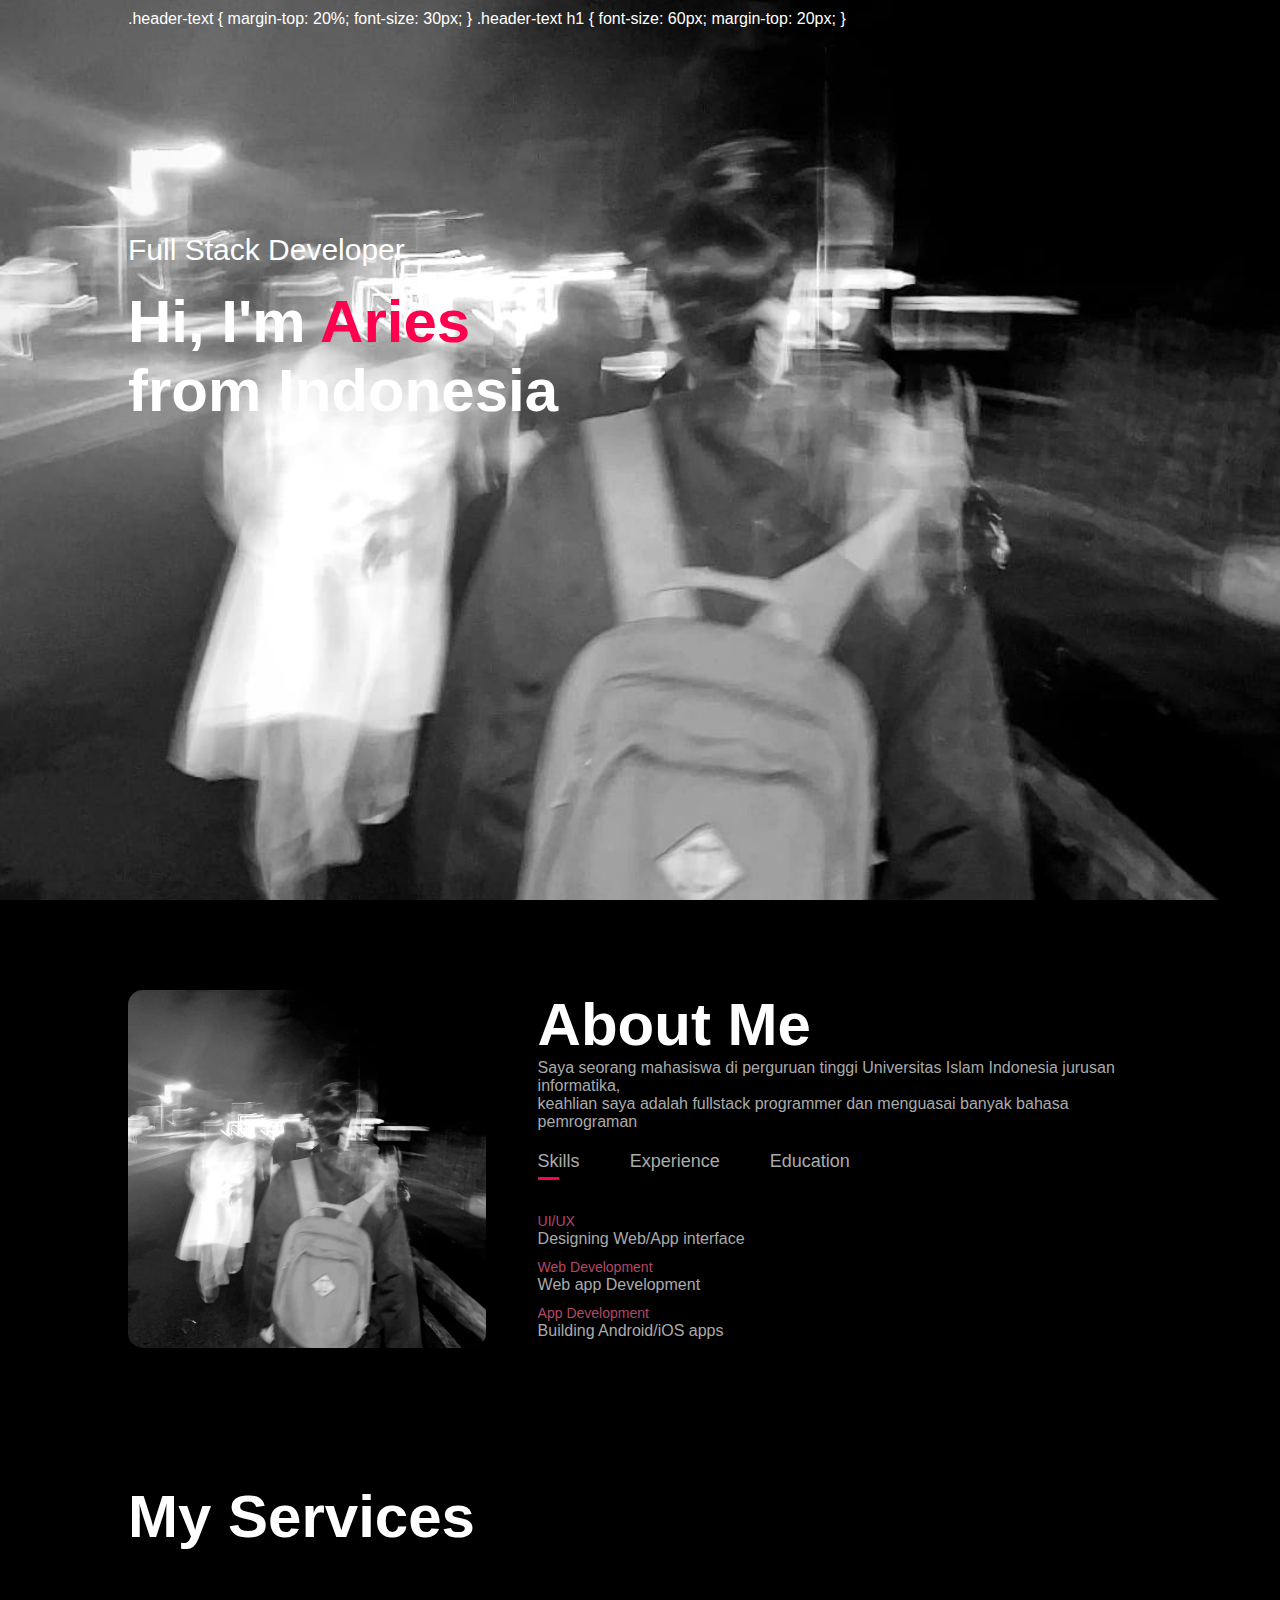
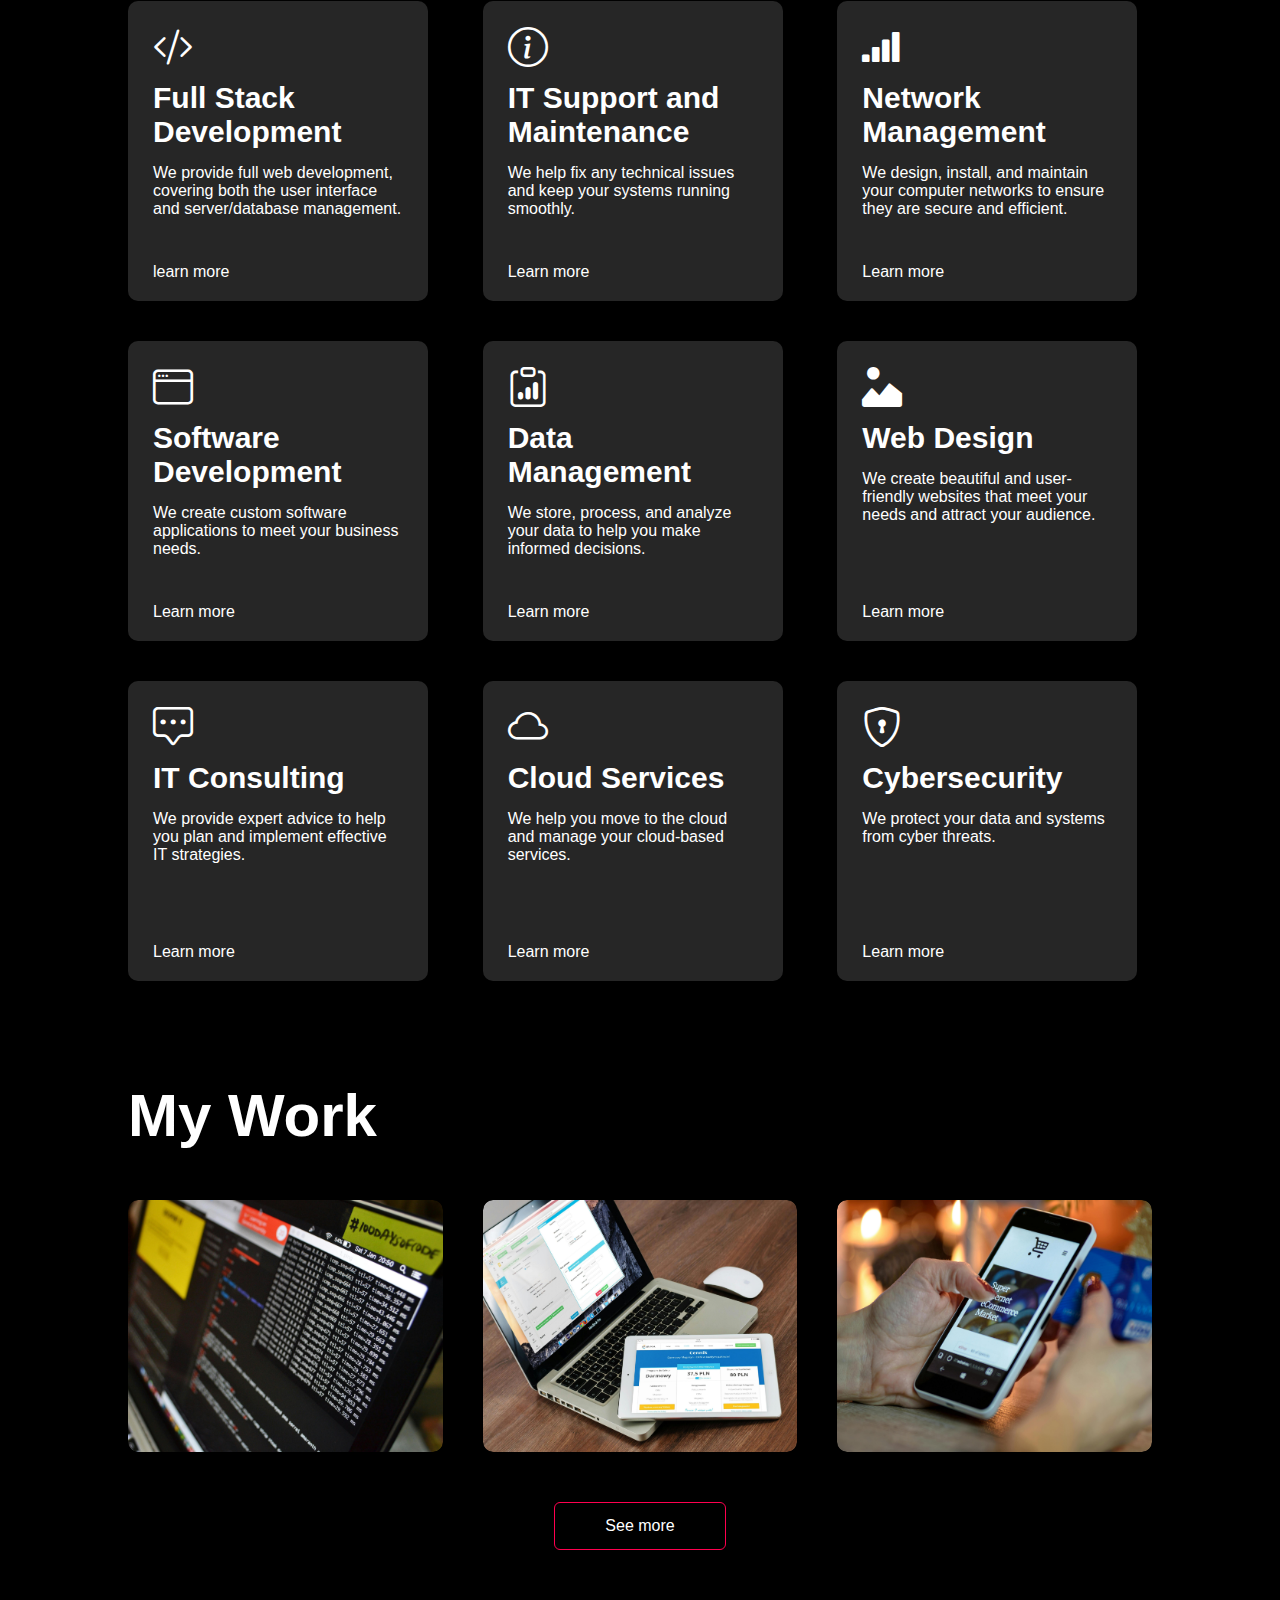
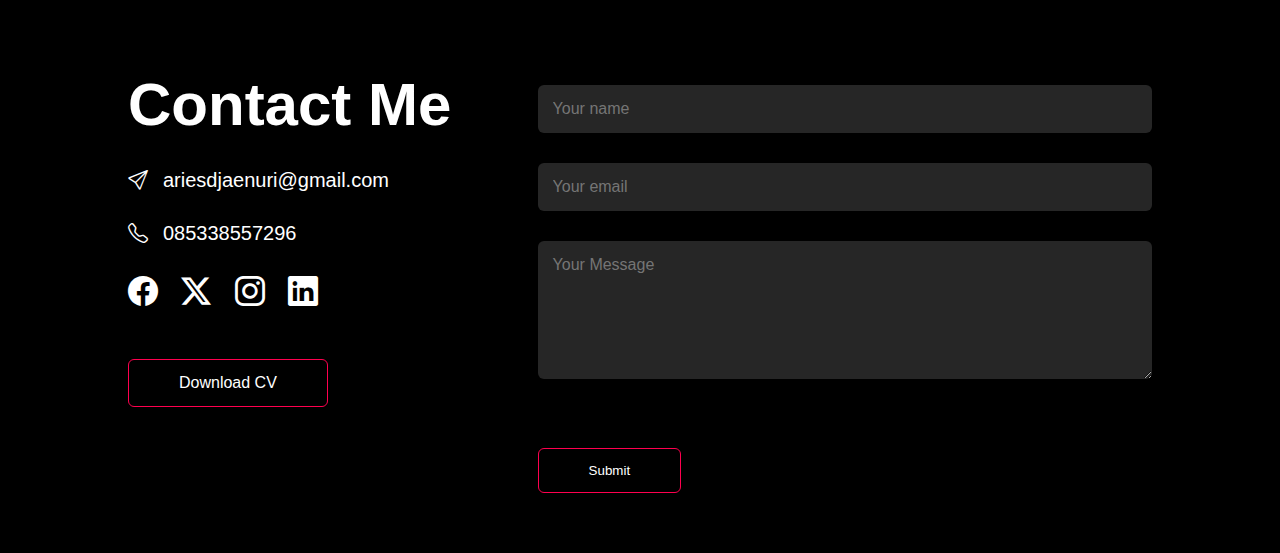
==== commit b567dcc4: "Add files via upload" ====
--- a/tesPersonal/index.html
+++ b/tesPersonal/index.html
@@ -11,16 +11,15 @@
   <body>
     <div id="header">
       <div class="container">
-        <nav>
-          <img src="src/Aris.jpg" class="logo" alt="Logo" />
-          <ul>
-            <li><a href="#">Home</a></li>
-            <li><a href="#">About</a></li>
-            <li><a href="#">Service</a></li>
-            <li><a href="#">Portofolio</a></li>
-            <li><a href="#">Contact</a></li>
-          </ul>
-        </nav>
+        .header-text {
+          margin-top: 20%;
+          font-size: 30px;
+      }
+      
+      .header-text h1 {
+          font-size: 60px;
+          margin-top: 20px;
+      }
         <div class="header-text">
           <p>Full Stack Developer</p>
           <h1>
@@ -208,6 +207,33 @@
       </div>
     </div>
 
+    <!-- contact -->
+      <div id="contact">
+        <div class="container">
+          <div class="row">
+            <div class="contact-left">
+              <h1 class="sub-title">Contact Me</h1>
+              <p><i class="bi bi-send"></i>ariesdjaenuri@gmail.com</p>
+              <p><i class="bi bi-telephone"></i>085338557296</p>
+              <div class="social-icons">
+                <a href="https://facebook.com/"><i class="bi bi-facebook"></i></a>
+                <a href="https://twitter.com/"><i class="bi bi-twitter-x"></i></a>
+                <a href="https://instagram.com/"><i class="bi bi-instagram"></i></a>
+                <a href="https://linkedin.com/"><i class="bi bi-linkedin"></i></a>
+              </div>
+              <a href="src/CV Aris sementara.pdf" download class="btn cv">Download CV</a>
+            </div>
+            <div class="contact-right">
+              <form>
+                <input type="text" name="Name" placeholder="Your name" required>
+                <input type="email" name="email" placeholder="Your email" required>
+                <textarea name="Message" rows="6" placeholder="Your Message"></textarea>
+                <button type="submit" class="btn submit">Submit</button>
+              </form>
+            </div>
+          </div>
+        </div>
+      </div>
 
     <script src="main.js"></script>
   </body>
--- a/tesPersonal/style.css
+++ b/tesPersonal/style.css
@@ -29,8 +29,16 @@
     flex-wrap: wrap;
 }
 
+.nav.nama{
+    display: flex;
+    position: center;
+    justify-items: center;
+    margin-left: 50px;
+}
+
 .logo {
-    width: 140px;
+    width: 80px;
+    border-radius: 100%;
 }
 
 nav ul li {
@@ -295,4 +303,111 @@
 .btn:hover {
     background: #ff004f;
 
+}
+
+/* contact */
+
+.contact-left {
+    flex-basis: 35%;
+}
+
+.contact-right {
+    flex-basis: 60%;
+}
+
+.contact-left p {
+    margin-top: 30px ;
+    font-size: 20px;
+    display: flex;
+}
+
+.contact-left p i {
+    color: #fff;
+    margin-right: 15px;
+    font-size: 20px;
+    
+}
+
+.social-icons{
+    margin-top: 30px;
+    font-size: 30px;
+}
+
+.social-icons a{
+    text-decoration: none;
+    font-size: 30px;
+    margin-right: 15px;
+    color: white;
+    display: inline-block;
+    transition: transform 0.75s;
+}
+
+.social-icons a:hover {
+    color: #ff004f;
+    transform: translateY(-5px);
+}
+
+.btn.cv {
+    display: inline-block;
+    margin: 50px auto;
+    width: fit-content;
+    border: 1px solid #ff004f;
+    padding: 14px 50px;
+    border-radius: 6px;
+    text-decoration: none;
+    transition: background 0.75s;
+}
+
+.btn.cv:hover {
+    background: #ff004f;
+}
+
+.btn.submit {
+    display: inline-block;
+    background: black;
+    transition: background 0.75s;
+}
+
+.btn.submit:hover {
+    background: #ff004f;
+}
+
+.contact-right form {
+    width: 100%;
+}
+form input, form textarea{
+    width: 100%;
+    border: none;
+    outline: none;
+    background: #262626;
+    padding: 15px;
+    margin: 15px 0;
+    color: #fff;
+    font-size: 16px;
+    border-radius: 6px;
+}
+
+form submit {
+    padding: 14px 60px;
+    margin-top: 20px;
+    font-size: 18px;
+    cursor: pointer;
+}
+
+/* css small screen */
+
+@media only screen and (max-with: 600px) {
+    #header{
+        background-image: url(src/Aris.jpg);
+    }
+
+    .header-text {
+        margin-top: 100%;
+        font-size: 16px;
+    }
+    
+    .header-text h1 {
+        font-size: 30pxpx;
+        margin-top: 20px;
+    }
 }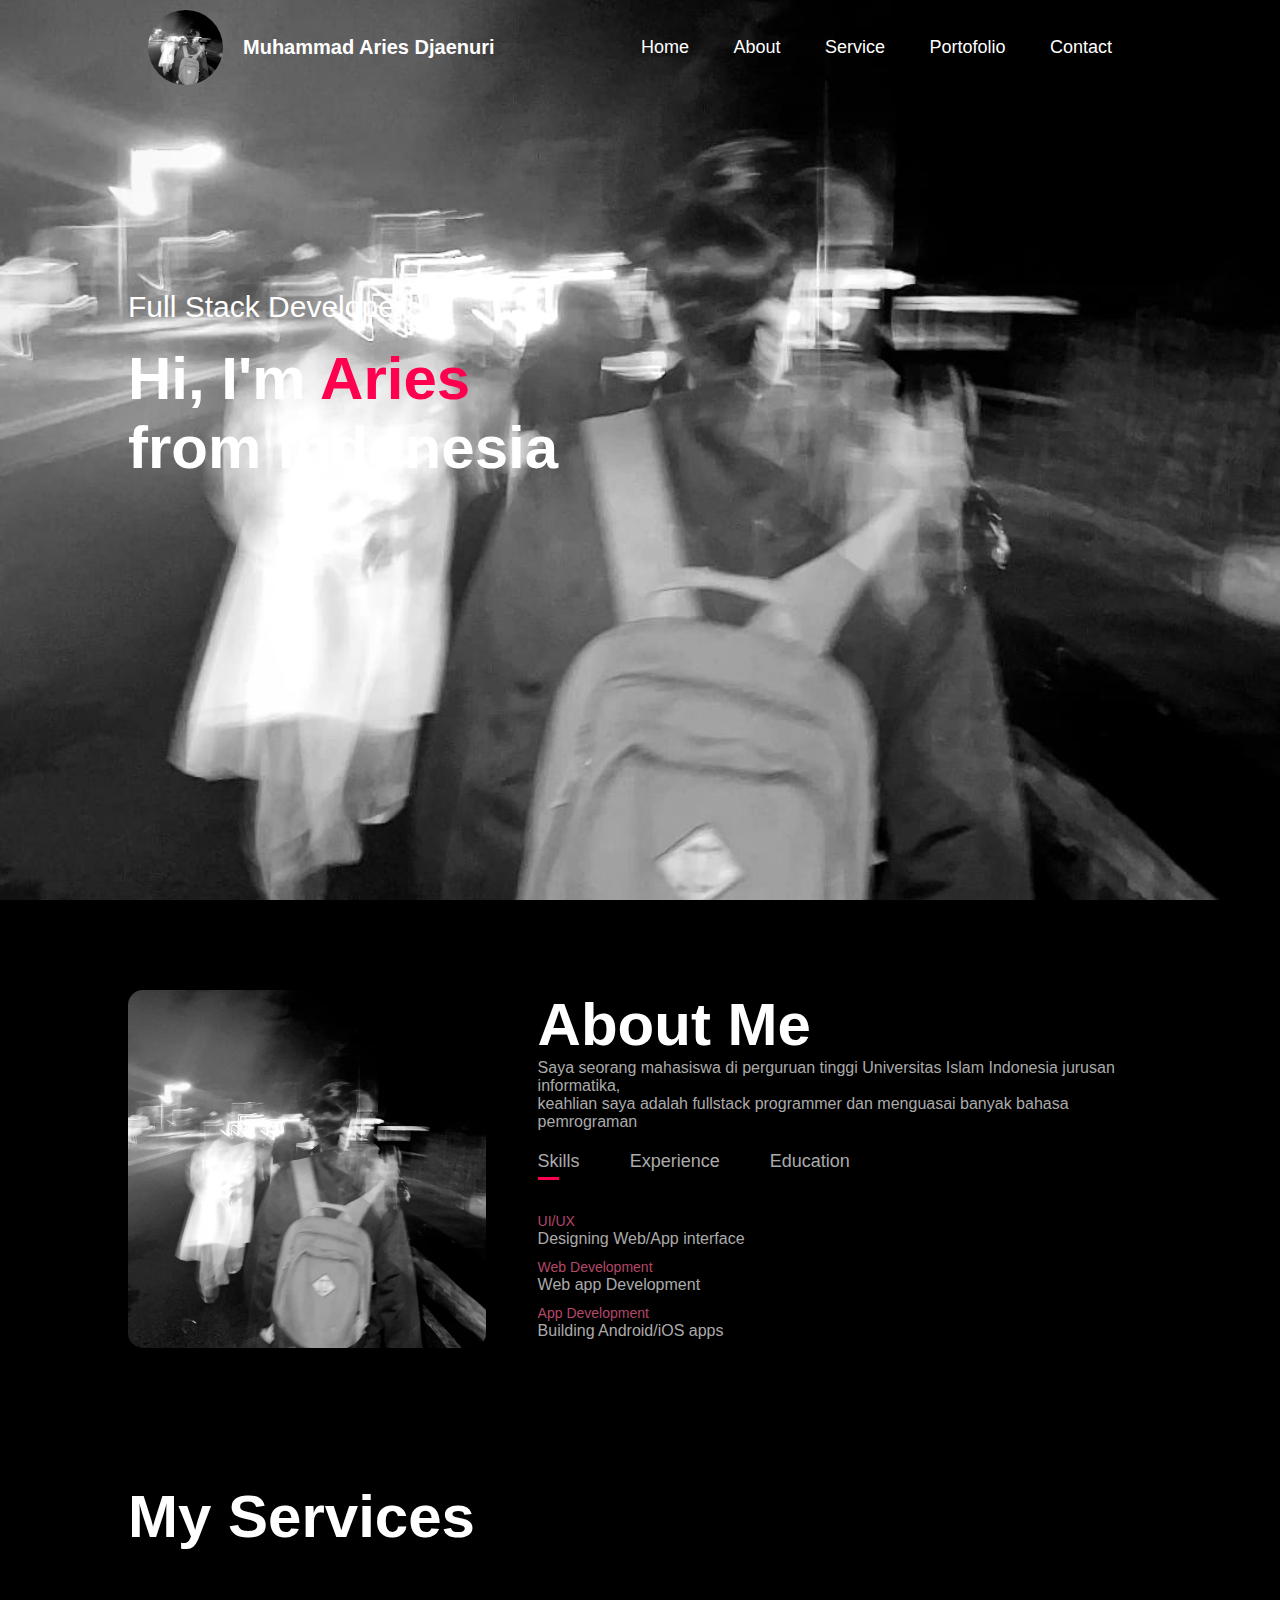
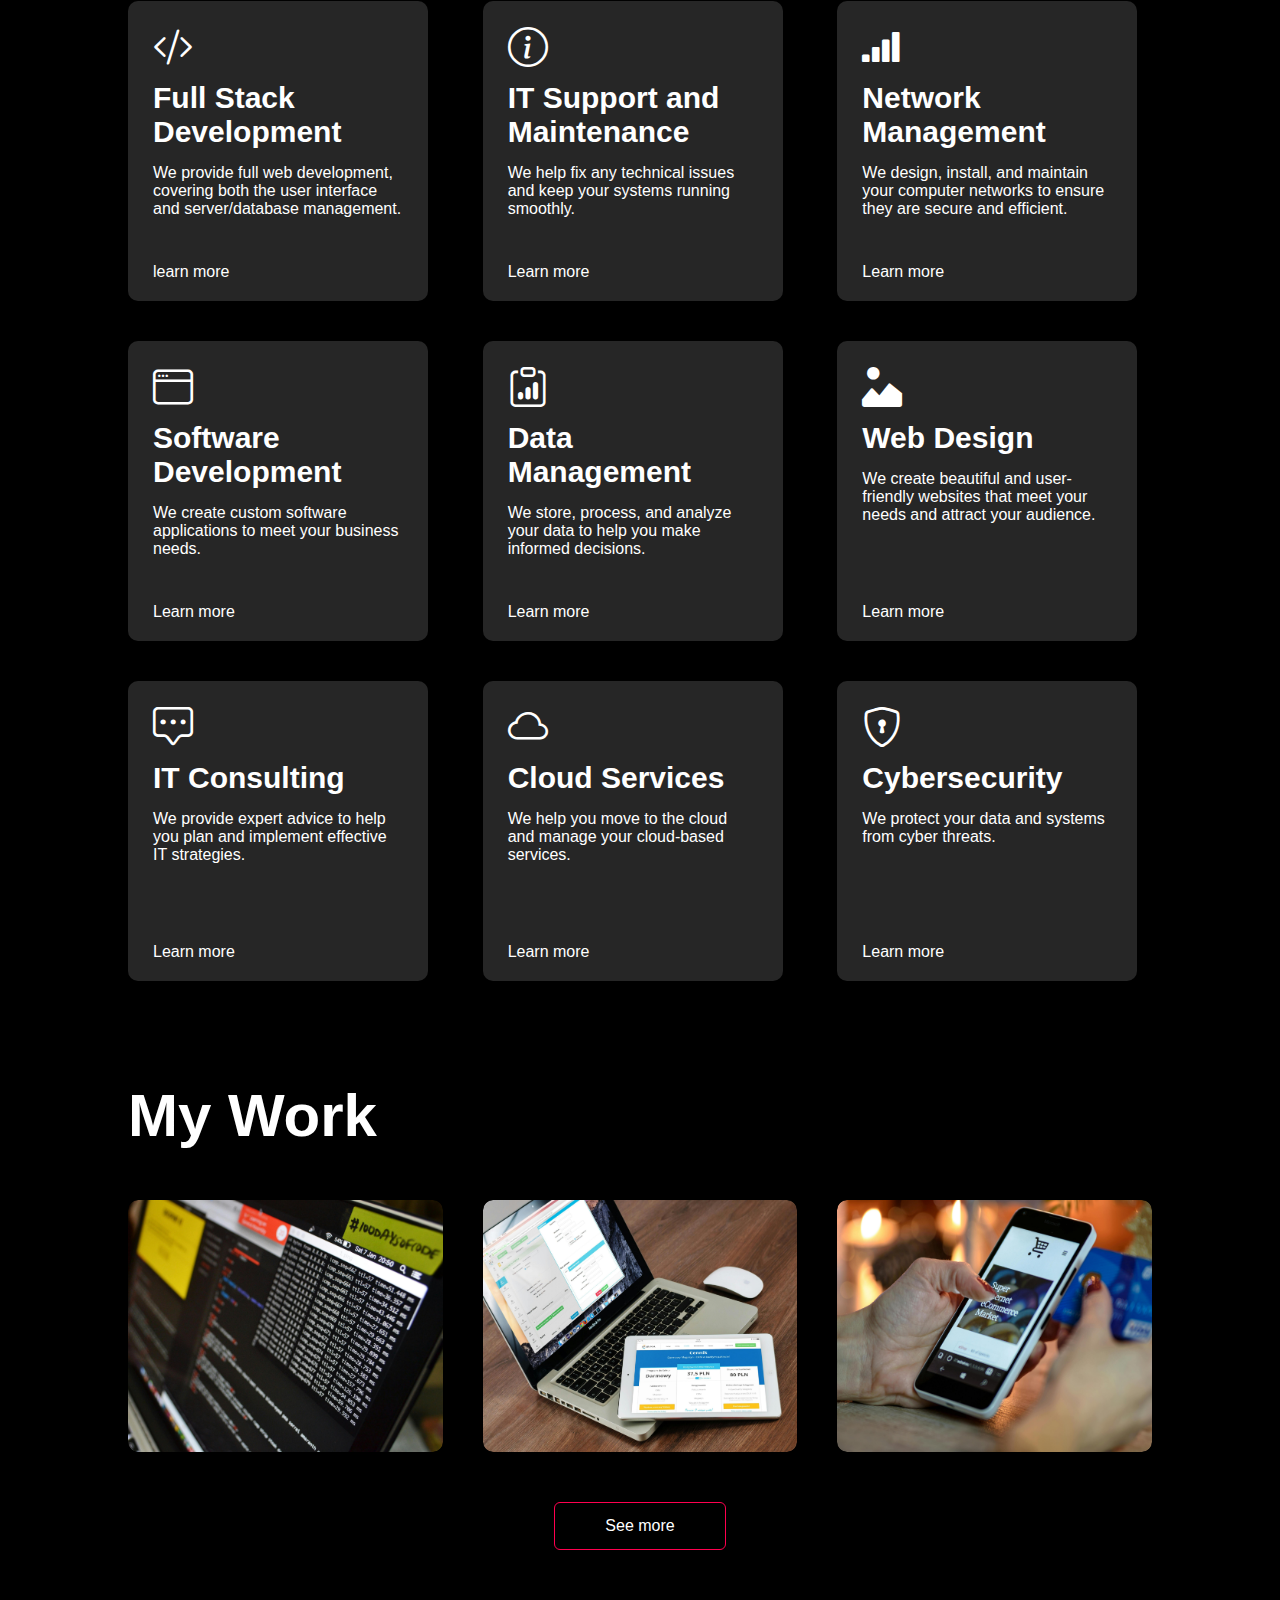
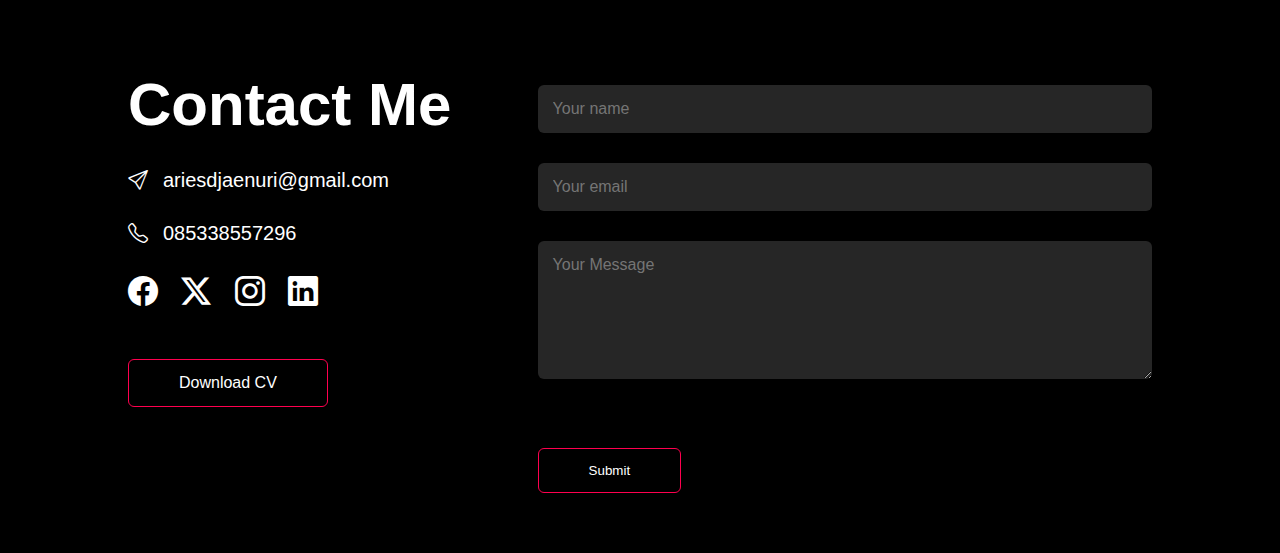
==== commit ff9eef51: "Add files via upload" ====
--- a/tesPersonal/index.html
+++ b/tesPersonal/index.html
@@ -6,20 +6,21 @@
     <title>Personal WEB Aris</title>
     <link rel="stylesheet" href="style.css" />
     <link rel="stylesheet" href="https://cdn.jsdelivr.net/npm/bootstrap-icons@1.11.3/font/bootstrap-icons.min.css">
-
   </head>
   <body>
     <div id="header">
       <div class="container">
-        .header-text {
-          margin-top: 20%;
-          font-size: 30px;
-      }
-      
-      .header-text h1 {
-          font-size: 60px;
-          margin-top: 20px;
-      }
+        <nav>
+          <img src="src/Aris.jpg" class="logo" alt="Logo" />
+          <h3 class="nama">Muhammad Aries Djaenuri</h3>
+          <ul>
+            <li><a href="#">Home</a></li>
+            <li><a href="#">About</a></li>
+            <li><a href="#">Service</a></li>
+            <li><a href="#">Portofolio</a></li>
+            <li><a href="#">Contact</a></li>
+          </ul>
+        </nav>
         <div class="header-text">
           <p>Full Stack Developer</p>
           <h1>
--- a/tesPersonal/style.css
+++ b/tesPersonal/style.css
@@ -27,18 +27,19 @@
     align-items: center;
     justify-content: space-between;
     flex-wrap: wrap;
-}
-
-.nav.nama{
-    display: flex;
-    position: center;
-    justify-items: center;
-    margin-left: 50px;
+    padding: 0 20px;
+}
+
+.nama{
+    font-size: 20px;
+    flex: 1;
+    margin: 0 ;
 }
 
 .logo {
-    width: 80px;
+    width: 75px;
     border-radius: 100%;
+    margin-right: 20px;
 }
 
 nav ul li {
